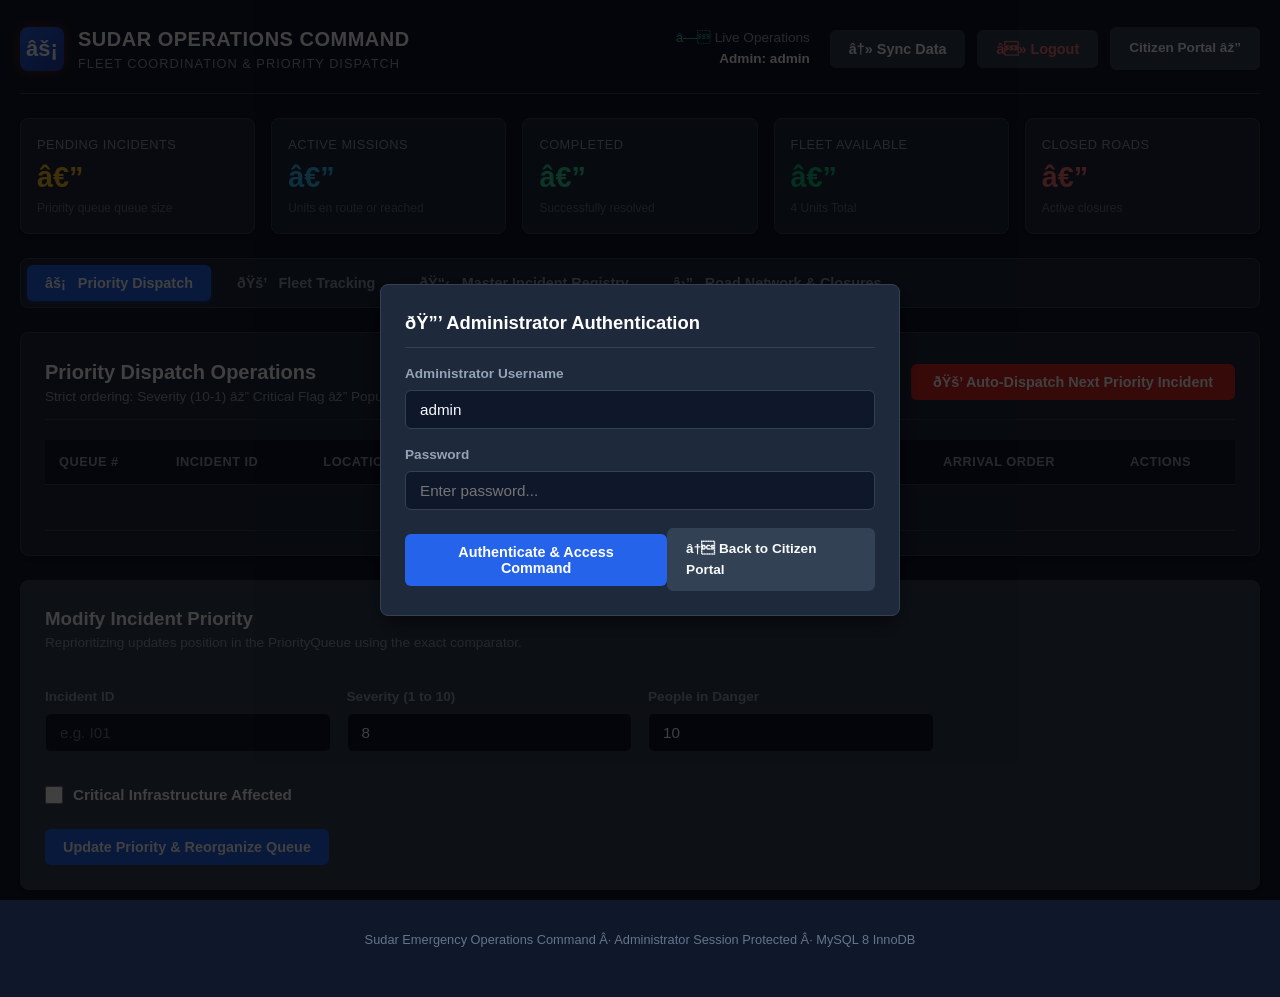
==== backend/src/main/webapp/admin.html @ 462be593 "Included user and admin pages for easy access" ====
<!doctype html>
<html lang="en">
<head>
  <meta charset="utf-8">
  <meta name="viewport" content="width=device-width, initial-scale=1">
  <title>Sudar Emergency Operations Command Â· Admin Console</title>
  <link rel="stylesheet" href="style.css">
</head>
<body>
  <!-- LOGIN OVERLAY -->
  <div id="loginModal" class="modal-overlay hidden">
    <div class="modal-content">
      <div class="modal-header">
        <h3>ðŸ”’ Administrator Authentication</h3>
      </div>
      <div id="loginAlert" class="alert alert-error hidden"></div>
      <form id="adminLoginForm">
        <div class="form-group">
          <label for="loginUser">Administrator Username</label>
          <input type="text" id="loginUser" value="admin" required autofocus>
        </div>
        <div class="form-group">
          <label for="loginPass">Password</label>
          <input type="password" id="loginPass" placeholder="Enter password..." required>
        </div>
        <div style="margin-top: 18px; display: flex; justify-content: space-between; align-items: center;">
          <button type="submit" class="btn">Authenticate & Access Command</button>
          <a href="index.html" class="btn secondary" style="font-size: 0.85rem;">â† Back to Citizen Portal</a>
        </div>
      </form>
    </div>
  </div>

  <!-- MAIN ADMIN APP -->
  <div class="app-container" id="adminApp">
    <header class="app-header">
      <div class="brand">
        <div class="brand-icon" style="background: linear-gradient(135deg, #2563eb, #1e40af);">âš¡</div>
        <div class="brand-titles">
          <h1>Sudar Operations Command</h1>
          <p>Fleet Coordination & Priority Dispatch</p>
        </div>
      </div>
      <div class="header-actions">
        <div style="font-size: 0.85rem; color: var(--text-muted); text-align: right; margin-right: 8px;">
          <div><span style="color: #34d399;">â—</span> Live Operations</div>
          <div style="color: #fff; font-weight: 600;" id="userDisplay">Admin: admin</div>
        </div>
        <button id="refreshBtn" class="btn secondary">â†» Sync Data</button>
        <button id="logoutBtn" class="btn secondary" style="color: #f87171;">â» Logout</button>
        <a href="index.html" class="btn secondary" style="font-size: 0.85rem;">Citizen Portal âž”</a>
      </div>
    </header>

    <div id="adminNotice" class="alert hidden" role="status"></div>

    <!-- KPI STATS -->
    <div class="stats-grid">
      <div class="stat-card">
        <span>Pending Incidents</span>
        <strong id="statPending" style="color: #fbbf24;">â€”</strong>
        <small>Priority queue queue size</small>
      </div>
      <div class="stat-card">
        <span>Active Missions</span>
        <strong id="statActive" style="color: #38bdf8;">â€”</strong>
        <small>Units en route or reached</small>
      </div>
      <div class="stat-card">
        <span>Completed</span>
        <strong id="statCompleted" style="color: #34d399;">â€”</strong>
        <small>Successfully resolved</small>
      </div>
      <div class="stat-card">
        <span>Fleet Available</span>
        <strong id="statAvailable" style="color: #10b981;">â€”</strong>
        <small id="statTotalUnits">4 Units Total</small>
      </div>
      <div class="stat-card">
        <span>Closed Roads</span>
        <strong id="statClosedRoads" style="color: #f87171;">â€”</strong>
        <small>Active closures</small>
      </div>
    </div>

    <!-- TABS -->
    <nav class="nav-tabs">
      <button class="nav-tab active" data-tab="tab-dispatch">âš¡ &nbsp; Priority Dispatch</button>
      <button class="nav-tab" data-tab="tab-fleet">ðŸš’ &nbsp; Fleet Tracking</button>
      <button class="nav-tab" data-tab="tab-registry">ðŸ“‹ &nbsp; Master Incident Registry</button>
      <button class="nav-tab" data-tab="tab-roads">â›” &nbsp; Road Network & Closures</button>
    </nav>

    <!-- SECTION 1: PRIORITY DISPATCH -->
    <section id="tab-dispatch" class="tab-content active">
      <div class="panel">
        <div class="panel-header">
          <div>
            <h2>Priority Dispatch Operations</h2>
            <p>Strict ordering: Severity (10-1) âž” Critical Flag âž” Population âž” Arrival Order</p>
          </div>
          <button id="autoDispatchBtn" class="btn danger" style="padding: 10px 22px;">
            ðŸš’ Auto-Dispatch Next Priority Incident
          </button>
        </div>

        <div class="table-wrap">
          <table>
            <thead>
              <tr>
                <th>Queue #</th>
                <th>Incident ID</th>
                <th>Location</th>
                <th>Type</th>
                <th>Severity</th>
                <th>Critical</th>
                <th>Population</th>
                <th>Arrival Order</th>
                <th>Actions</th>
              </tr>
            </thead>
            <tbody id="queueTableBody">
              <tr><td colspan="9" style="text-align: center; color: var(--text-muted);">Loading pending queue...</td></tr>
            </tbody>
          </table>
        </div>
      </div>

      <!-- REPRIORITIZE MODAL / FORM -->
      <div class="panel" style="background: var(--bg-surface-elevated);">
        <div class="panel-header">
          <div>
            <h3>Modify Incident Priority</h3>
            <p>Reprioritizing updates position in the PriorityQueue using the exact comparator.</p>
          </div>
        </div>
        <form id="reprioritizeForm">
          <div class="form-grid">
            <div class="form-group">
              <label for="reId">Incident ID</label>
              <input type="text" id="reId" placeholder="e.g. I01" required>
            </div>
            <div class="form-group">
              <label for="reIntensity">Severity (1 to 10)</label>
              <input type="number" id="reIntensity" min="1" max="10" value="8" required>
            </div>
            <div class="form-group">
              <label for="rePopulation">People in Danger</label>
              <input type="number" id="rePopulation" min="0" max="100000" value="10" required>
            </div>
            <div class="form-group full-width">
              <label class="checkbox-label">
                <input type="checkbox" id="reCritical">
                <span>Critical Infrastructure Affected</span>
              </label>
            </div>
          </div>
          <button type="submit" class="btn">Update Priority & Reorganize Queue</button>
        </form>
      </div>
    </section>

    <!-- SECTION 2: FLEET TRACKING & MISSIONS -->
    <section id="tab-fleet" class="tab-content">
      <div class="panel">
        <div class="panel-header">
          <div>
            <h2>Emergency Response Fleet (4 Units)</h2>
            <p>Monitor unit statuses, advance road segments, and complete missions.</p>
          </div>
        </div>
        <div id="fleetCards" class="unit-grid"></div>
      </div>
    </section>

    <!-- SECTION 3: MASTER INCIDENT REGISTRY -->
    <section id="tab-registry" class="tab-content">
      <div class="panel">
        <div class="panel-header">
          <div>
            <h2>Master Incident Registry</h2>
            <p>Complete historical database of all incidents.</p>
          </div>
          <div style="display: flex; gap: 10px; flex-wrap: wrap;">
            <input type="text" id="registrySearch" placeholder="Search ID, location, details..." style="width: 220px;">
            <select id="registryFilterStatus" style="width: 150px;">
              <option value="ALL">All Statuses</option>
              <option value="Pending">Pending</option>
              <option value="En Route">En Route</option>
              <option value="Reached">Reached</option>
              <option value="Completed">Completed</option>
            </select>
            <select id="registryFilterType" style="width: 150px;">
              <option value="ALL">All Types</option>
              <option value="Fire">Fire</option>
              <option value="Industrial Fire">Industrial Fire</option>
              <option value="Rescue">Rescue</option>
              <option value="Accident">Accident</option>
            </select>
          </div>
        </div>

        <div class="table-wrap">
          <table>
            <thead>
              <tr>
                <th>ID</th>
                <th>Location</th>
                <th>Type</th>
                <th>Severity</th>
                <th>Critical</th>
                <th>Status</th>
                <th>Assigned Unit</th>
                <th>Tracking Token</th>
                <th>Actions</th>
              </tr>
            </thead>
            <tbody id="registryTableBody"></tbody>
          </table>
        </div>
      </div>
    </section>

    <!-- SECTION 4: ROAD NETWORK & CLOSURES -->
    <section id="tab-roads" class="tab-content">
      <div class="panel">
        <div class="panel-header">
          <div>
            <h2>Road Network & Closure Management</h2>
            <p>Closing or reopening a road connection dynamically recalculates active unit routes.</p>
          </div>
        </div>

        <div id="roadAlertBox" class="alert alert-info hidden"></div>

        <div class="table-wrap">
          <table>
            <thead>
              <tr>
                <th>Road Connection</th>
                <th>Travel Time</th>
                <th>Network Status</th>
                <th>Action</th>
              </tr>
            </thead>
            <tbody id="roadsTableBody"></tbody>
          </table>
        </div>
      </div>
    </section>

    <!-- AUDIT TIMELINE MODAL -->
    <div id="timelineModal" class="modal-overlay hidden">
      <div class="modal-content" style="max-width: 680px;">
        <div class="modal-header">
          <h3 id="timelineModalTitle">Incident Audit Timeline</h3>
          <button type="button" class="close-btn" id="closeTimelineBtn">&times;</button>
        </div>
        <ul id="adminTimelineList" class="timeline"></ul>
      </div>
    </div>

    <!-- MANUAL DISPATCH MODAL -->
    <div id="manualDispatchModal" class="modal-overlay hidden">
      <div class="modal-content">
        <div class="modal-header">
          <h3 id="manualDispatchTitle">Manual Incident Dispatch</h3>
          <button type="button" class="close-btn" id="closeManualBtn">&times;</button>
        </div>
        <form id="manualDispatchForm">
          <input type="hidden" id="manualIncidentId">
          <div class="form-group">
            <label>Select Response Unit</label>
            <select id="manualUnitSelect" required></select>
          </div>
          <button type="submit" class="btn danger">Dispatch Selected Unit</button>
        </form>
      </div>
    </div>

    <footer style="text-align: center; color: var(--text-subtle); font-size: 0.8rem; margin-top: 40px;">
      Sudar Emergency Operations Command Â· Administrator Session Protected Â· MySQL 8 InnoDB
    </footer>
  </div>

  <script src="admin.js"></script>
</body>
</html>
---- backend/src/main/webapp/style.css ----
:root {
  --font: -apple-system, BlinkMacSystemFont, "Segoe UI", Roboto, Helvetica, Arial, sans-serif;
  --bg-app: #0f172a;
  --bg-surface: #1e293b;
  --bg-surface-elevated: #334155;
  --bg-input: #0f172a;
  --border: #334155;
  --border-focus: #38bdf8;
  --text-main: #f8fafc;
  --text-muted: #94a3b8;
  --text-subtle: #64748b;
  --primary: #dc2626;
  --primary-hover: #b91c1c;
  --accent: #2563eb;
  --accent-hover: #1d4ed8;
  --success: #10b981;
  --success-bg: rgba(16, 185, 129, 0.15);
  --warning: #f59e0b;
  --warning-bg: rgba(245, 158, 11, 0.15);
  --info: #0284c7;
  --info-bg: rgba(2, 132, 199, 0.15);
  --purple: #8b5cf6;
  --purple-bg: rgba(139, 92, 246, 0.15);
  --danger: #ef4444;
  --danger-bg: rgba(239, 68, 68, 0.15);
  --radius: 8px;
  --shadow: 0 4px 6px -1px rgba(0, 0, 0, 0.3), 0 2px 4px -2px rgba(0, 0, 0, 0.2);
}

* { box-sizing: border-box; margin: 0; padding: 0; }

body {
  font-family: var(--font);
  background-color: var(--bg-app);
  color: var(--text-main);
  line-height: 1.5;
  min-height: 100vh;
}

/* Common App Layout */
.app-container {
  max-width: 1380px;
  margin: 0 auto;
  padding: 24px 20px 48px;
}

/* Header */
.app-header {
  display: flex;
  justify-content: space-between;
  align-items: center;
  flex-wrap: wrap;
  gap: 16px;
  padding-bottom: 20px;
  border-bottom: 1px solid var(--border);
  margin-bottom: 24px;
}

.brand {
  display: flex;
  align-items: center;
  gap: 14px;
}

.brand-icon {
  width: 44px;
  height: 44px;
  background: linear-gradient(135deg, #ef4444, #b91c1c);
  color: #fff;
  display: flex;
  align-items: center;
  justify-content: center;
  border-radius: var(--radius);
  font-size: 22px;
  font-weight: bold;
  box-shadow: 0 0 12px rgba(239, 68, 68, 0.4);
}

.brand-titles h1 {
  font-size: 1.25rem;
  letter-spacing: 0.5px;
  font-weight: 700;
  color: #fff;
  text-transform: uppercase;
}

.brand-titles p {
  font-size: 0.8rem;
  color: var(--text-muted);
  text-transform: uppercase;
  letter-spacing: 1px;
}

.header-actions {
  display: flex;
  align-items: center;
  gap: 12px;
}

/* Navigation Tabs */
.nav-tabs {
  display: flex;
  gap: 8px;
  background: var(--bg-surface);
  padding: 6px;
  border-radius: var(--radius);
  border: 1px solid var(--border);
  margin-bottom: 24px;
  overflow-x: auto;
}

.nav-tab {
  background: transparent;
  color: var(--text-muted);
  border: none;
  padding: 10px 18px;
  border-radius: 6px;
  font-size: 0.9rem;
  font-weight: 600;
  cursor: pointer;
  display: flex;
  align-items: center;
  gap: 8px;
  transition: all 0.2s ease;
  white-space: nowrap;
}

.nav-tab:hover {
  color: var(--text-main);
  background: var(--bg-surface-elevated);
}

.nav-tab.active {
  background: var(--accent);
  color: #fff;
  box-shadow: 0 2px 4px rgba(37, 99, 235, 0.4);
}

/* KPI Stats Grid */
.stats-grid {
  display: grid;
  grid-template-columns: repeat(auto-fit, minmax(180px, 1fr));
  gap: 16px;
  margin-bottom: 24px;
}

.stat-card {
  background: var(--bg-surface);
  border: 1px solid var(--border);
  border-radius: var(--radius);
  padding: 16px;
  box-shadow: var(--shadow);
}

.stat-card span {
  display: block;
  font-size: 0.8rem;
  color: var(--text-muted);
  text-transform: uppercase;
  letter-spacing: 0.5px;
  margin-bottom: 6px;
}

.stat-card strong {
  display: block;
  font-size: 1.8rem;
  font-weight: 700;
  color: #fff;
  line-height: 1.2;
}

.stat-card small {
  display: block;
  font-size: 0.75rem;
  color: var(--text-subtle);
  margin-top: 4px;
}

/* Panels & Cards */
.tab-content {
  display: none;
}
.tab-content.active {
  display: block;
}

.panel {
  background: var(--bg-surface);
  border: 1px solid var(--border);
  border-radius: var(--radius);
  padding: 24px;
  box-shadow: var(--shadow);
  margin-bottom: 24px;
}

.panel-header {
  display: flex;
  justify-content: space-between;
  align-items: center;
  flex-wrap: wrap;
  gap: 12px;
  margin-bottom: 20px;
  padding-bottom: 12px;
  border-bottom: 1px solid var(--border);
}

.panel-header h2 {
  font-size: 1.25rem;
  font-weight: 600;
  color: #fff;
}

.panel-header p {
  font-size: 0.85rem;
  color: var(--text-muted);
}

/* Forms & Inputs */
.form-grid {
  display: grid;
  grid-template-columns: repeat(auto-fit, minmax(280px, 1fr));
  gap: 16px;
}

.form-group {
  margin-bottom: 16px;
}

.form-group.full-width {
  grid-column: 1 / -1;
}

label {
  display: block;
  font-size: 0.85rem;
  font-weight: 600;
  color: var(--text-muted);
  margin-bottom: 6px;
}

input, select, textarea {
  width: 100%;
  background: var(--bg-input);
  border: 1px solid var(--border);
  color: var(--text-main);
  padding: 10px 14px;
  border-radius: 6px;
  font-size: 0.95rem;
  font-family: inherit;
  transition: border-color 0.2s;
}

input:focus, select:focus, textarea:focus {
  outline: none;
  border-color: var(--border-focus);
  box-shadow: 0 0 0 3px rgba(56, 189, 248, 0.2);
}

.checkbox-label {
  display: flex;
  align-items: center;
  gap: 10px;
  cursor: pointer;
  color: var(--text-main);
  font-size: 0.95rem;
}

.checkbox-label input[type="checkbox"] {
  width: 18px;
  height: 18px;
  accent-color: var(--primary);
  cursor: pointer;
}

/* Buttons */
button, .btn {
  display: inline-flex;
  align-items: center;
  justify-content: center;
  gap: 8px;
  padding: 10px 18px;
  border-radius: 6px;
  font-size: 0.9rem;
  font-weight: 600;
  cursor: pointer;
  border: none;
  background: var(--accent);
  color: #fff;
  transition: all 0.2s ease;
  text-decoration: none;
}

button:hover, .btn:hover {
  background: var(--accent-hover);
}

button.danger, .btn.danger {
  background: var(--primary);
}
button.danger:hover, .btn.danger:hover {
  background: var(--primary-hover);
}

button.secondary, .btn.secondary {
  background: var(--bg-surface-elevated);
  color: var(--text-main);
  border: 1px solid var(--border);
}
button.secondary:hover, .btn.secondary:hover {
  background: #475569;
}

button.success, .btn.success {
  background: var(--success);
}
button.success:hover, .btn.success:hover {
  background: #059669;
}

button:disabled, .btn:disabled {
  opacity: 0.5;
  cursor: not-allowed;
}

/* Tables */
.table-wrap {
  overflow-x: auto;
}

table {
  width: 100%;
  border-collapse: collapse;
  font-size: 0.9rem;
  text-align: left;
}

th {
  background: var(--bg-app);
  color: var(--text-muted);
  font-size: 0.8rem;
  text-transform: uppercase;
  letter-spacing: 0.5px;
  padding: 12px 14px;
  border-bottom: 1px solid var(--border);
}

td {
  padding: 12px 14px;
  border-bottom: 1px solid var(--border);
  color: var(--text-main);
  vertical-align: middle;
}

tr:hover td {
  background: rgba(255, 255, 255, 0.02);
}

/* Badges & Status */
.badge {
  display: inline-flex;
  align-items: center;
  gap: 6px;
  padding: 4px 10px;
  border-radius: 20px;
  font-size: 0.75rem;
  font-weight: 700;
  text-transform: uppercase;
  letter-spacing: 0.5px;
}

.badge-pending {
  background: var(--warning-bg);
  color: #fbbf24;
  border: 1px solid rgba(245, 158, 11, 0.3);
}

.badge-en-route {
  background: var(--info-bg);
  color: #38bdf8;
  border: 1px solid rgba(2, 132, 199, 0.3);
}

.badge-reached {
  background: var(--purple-bg);
  color: #c084fc;
  border: 1px solid rgba(139, 92, 246, 0.3);
}

.badge-completed {
  background: var(--success-bg);
  color: #34d399;
  border: 1px solid rgba(16, 185, 129, 0.3);
}

.badge-available {
  background: var(--success-bg);
  color: #34d399;
}

.badge-busy {
  background: var(--danger-bg);
  color: #f87171;
}

.tag {
  display: inline-block;
  background: var(--bg-surface-elevated);
  color: var(--text-muted);
  font-size: 0.75rem;
  padding: 2px 8px;
  border-radius: 4px;
  margin: 2px;
}

/* Units Fleet Grid */
.unit-grid {
  display: grid;
  grid-template-columns: repeat(auto-fit, minmax(280px, 1fr));
  gap: 16px;
}

.unit-card {
  background: var(--bg-surface);
  border: 1px solid var(--border);
  border-radius: var(--radius);
  padding: 18px;
  position: relative;
  display: flex;
  flex-direction: column;
  justify-content: space-between;
}

.unit-card-header {
  display: flex;
  justify-content: space-between;
  align-items: flex-start;
  margin-bottom: 12px;
}

.unit-card h3 {
  font-size: 1.15rem;
  color: #fff;
}

.unit-card .unit-type {
  font-size: 0.85rem;
  color: var(--text-muted);
}

.unit-meta {
  font-size: 0.88rem;
  margin-bottom: 14px;
  line-height: 1.6;
}

.unit-meta span {
  color: var(--text-muted);
}

.unit-actions {
  display: flex;
  gap: 8px;
  margin-top: 14px;
  padding-top: 12px;
  border-top: 1px solid var(--border);
}

/* Alerts & Notices */
.alert {
  padding: 14px 18px;
  border-radius: var(--radius);
  font-size: 0.9rem;
  margin-bottom: 20px;
  display: flex;
  align-items: flex-start;
  gap: 12px;
}

.alert-success {
  background: var(--success-bg);
  color: #34d399;
  border: 1px solid rgba(16, 185, 129, 0.3);
}

.alert-error {
  background: var(--danger-bg);
  color: #f87171;
  border: 1px solid rgba(239, 68, 68, 0.3);
}

.alert-info {
  background: var(--info-bg);
  color: #38bdf8;
  border: 1px solid rgba(2, 132, 199, 0.3);
}

/* Modal Dialog */
.modal-overlay {
  position: fixed;
  top: 0; left: 0; right: 0; bottom: 0;
  background: rgba(0, 0, 0, 0.75);
  display: flex;
  align-items: center;
  justify-content: center;
  z-index: 1000;
  padding: 16px;
}

.modal-content {
  background: var(--bg-surface);
  border: 1px solid var(--border);
  border-radius: var(--radius);
  max-width: 520px;
  width: 100%;
  padding: 24px;
  box-shadow: 0 10px 25px rgba(0, 0, 0, 0.5);
}

.modal-header {
  display: flex;
  justify-content: space-between;
  align-items: center;
  margin-bottom: 16px;
  padding-bottom: 10px;
  border-bottom: 1px solid var(--border);
}

.modal-header h3 {
  font-size: 1.15rem;
  color: #fff;
}

.close-btn {
  background: transparent;
  color: var(--text-muted);
  border: none;
  font-size: 1.4rem;
  cursor: pointer;
  padding: 4px;
  line-height: 1;
}

/* Timeline & Tracking */
.timeline {
  list-style: none;
  position: relative;
  padding-left: 24px;
  margin: 16px 0;
}

.timeline::before {
  content: "";
  position: absolute;
  left: 7px;
  top: 8px;
  bottom: 8px;
  width: 2px;
  background: var(--border);
}

.timeline-item {
  position: relative;
  margin-bottom: 16px;
}

.timeline-item::before {
  content: "";
  position: absolute;
  left: -21px;
  top: 6px;
  width: 10px;
  height: 10px;
  border-radius: 50%;
  background: var(--border-focus);
}

.timeline-time {
  font-size: 0.75rem;
  color: var(--text-muted);
  margin-bottom: 2px;
}

.timeline-content {
  font-size: 0.88rem;
  color: var(--text-main);
}

/* Route Breadcrumbs */
.route-path {
  display: flex;
  align-items: center;
  flex-wrap: wrap;
  gap: 8px;
  margin: 10px 0;
}

.route-node {
  background: var(--bg-surface-elevated);
  padding: 4px 10px;
  border-radius: 4px;
  font-size: 0.85rem;
  font-weight: 600;
  color: #fff;
}

.route-node.active-node {
  background: var(--accent);
  box-shadow: 0 0 8px rgba(37, 99, 235, 0.6);
}

.route-arrow {
  color: var(--text-subtle);
  font-size: 0.85rem;
}

.hidden { display: none !important; }
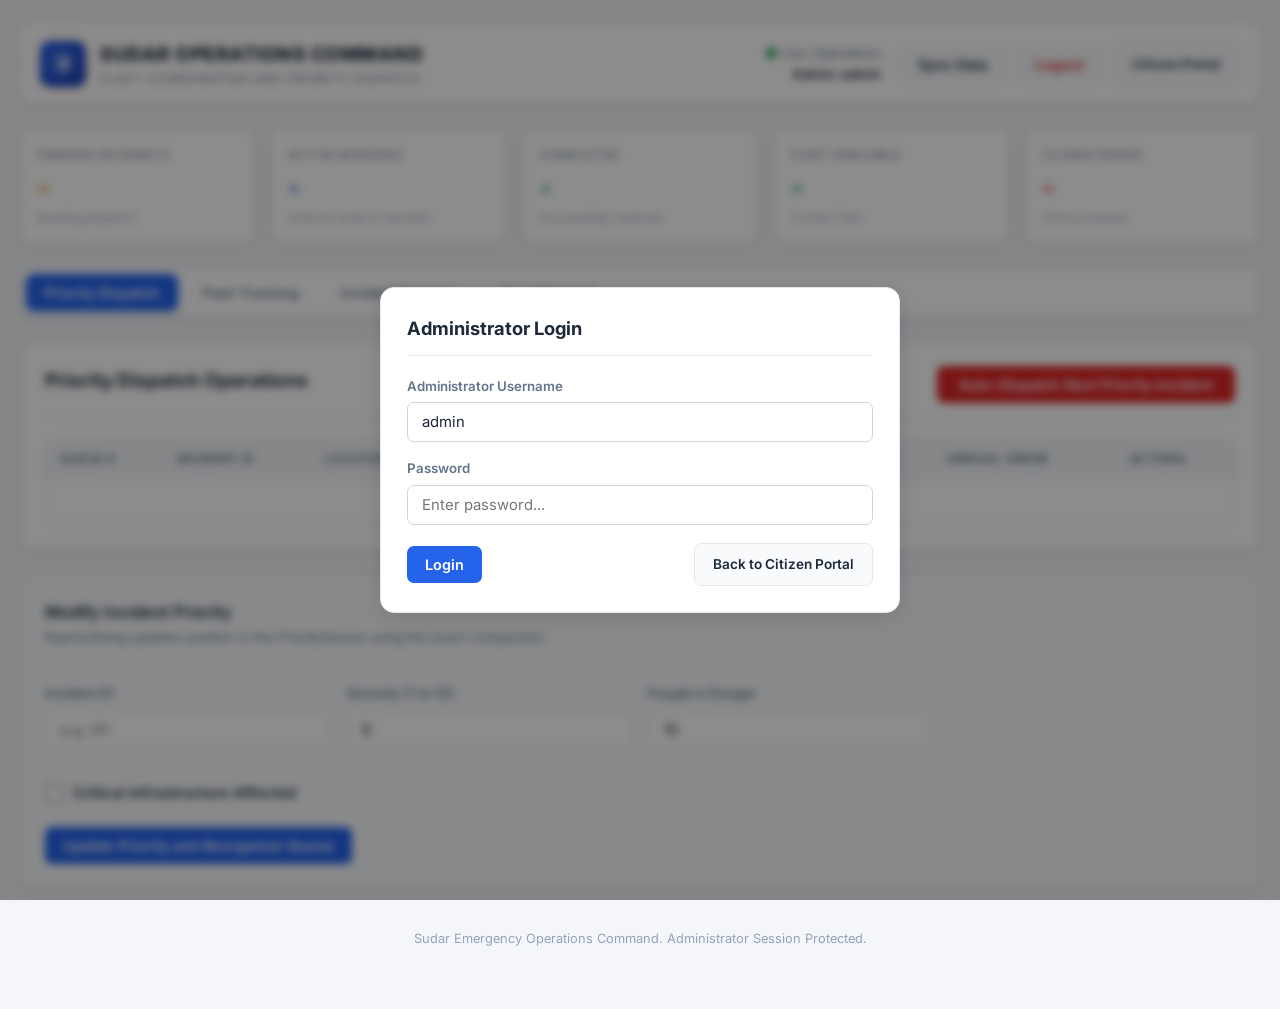
==== commit 7f12b799: "UI UX changes done" ====
--- a/backend/src/main/webapp/admin.html
+++ b/backend/src/main/webapp/admin.html
@@ -3,7 +3,7 @@
 <head>
   <meta charset="utf-8">
   <meta name="viewport" content="width=device-width, initial-scale=1">
-  <title>Sudar Emergency Operations Command Â· Admin Console</title>
+  <title>Sudar Emergency Operations Command - Admin Console</title>
   <link rel="stylesheet" href="style.css">
 </head>
 <body>
@@ -11,7 +11,7 @@
   <div id="loginModal" class="modal-overlay hidden">
     <div class="modal-content">
       <div class="modal-header">
-        <h3>ðŸ”’ Administrator Authentication</h3>
+        <h3>Administrator Login</h3>
       </div>
       <div id="loginAlert" class="alert alert-error hidden"></div>
       <form id="adminLoginForm">
@@ -24,8 +24,8 @@
           <input type="password" id="loginPass" placeholder="Enter password..." required>
         </div>
         <div style="margin-top: 18px; display: flex; justify-content: space-between; align-items: center;">
-          <button type="submit" class="btn">Authenticate & Access Command</button>
-          <a href="index.html" class="btn secondary" style="font-size: 0.85rem;">â† Back to Citizen Portal</a>
+          <button type="submit" class="btn">Login</button>
+          <a href="index.html" class="btn secondary" style="font-size: 0.85rem;">Back to Citizen Portal</a>
         </div>
       </form>
     </div>
@@ -35,20 +35,25 @@
   <div class="app-container" id="adminApp">
     <header class="app-header">
       <div class="brand">
-        <div class="brand-icon" style="background: linear-gradient(135deg, #2563eb, #1e40af);">âš¡</div>
+        <div class="brand-icon" style="background: linear-gradient(135deg, #2563eb, #1e40af);">
+          <svg width="32" height="32" viewBox="0 0 32 32" fill="none" xmlns="http://www.w3.org/2000/svg">
+            <path d="M16 2L4 7V16C4 22.627 9.373 28 16 28C22.627 28 28 22.627 28 16V7L16 2Z" fill="white" fill-opacity="0.2"/>
+            <path d="M18 6L12 17H16L14 26L22 13H17L18 6Z" fill="white"/>
+          </svg>
+        </div>
         <div class="brand-titles">
           <h1>Sudar Operations Command</h1>
-          <p>Fleet Coordination & Priority Dispatch</p>
+          <p>Fleet Coordination and Priority Dispatch</p>
         </div>
       </div>
       <div class="header-actions">
         <div style="font-size: 0.85rem; color: var(--text-muted); text-align: right; margin-right: 8px;">
-          <div><span style="color: #34d399;">â—</span> Live Operations</div>
-          <div style="color: #fff; font-weight: 600;" id="userDisplay">Admin: admin</div>
-        </div>
-        <button id="refreshBtn" class="btn secondary">â†» Sync Data</button>
-        <button id="logoutBtn" class="btn secondary" style="color: #f87171;">â» Logout</button>
-        <a href="index.html" class="btn secondary" style="font-size: 0.85rem;">Citizen Portal âž”</a>
+          <div><span style="color: #16a34a;">&#9679;</span> Live Operations</div>
+          <div style="color: var(--text-main); font-weight: 600;" id="userDisplay">Admin: admin</div>
+        </div>
+        <button id="refreshBtn" class="btn secondary">Sync Data</button>
+        <button id="logoutBtn" class="btn secondary" style="color: #dc2626;">Logout</button>
+        <a href="index.html" class="btn secondary" style="font-size: 0.85rem;">Citizen Portal</a>
       </div>
     </header>
 
@@ -58,37 +63,37 @@
     <div class="stats-grid">
       <div class="stat-card">
         <span>Pending Incidents</span>
-        <strong id="statPending" style="color: #fbbf24;">â€”</strong>
-        <small>Priority queue queue size</small>
+        <strong id="statPending" style="color: #d97706;">-</strong>
+        <small>Awaiting dispatch</small>
       </div>
       <div class="stat-card">
         <span>Active Missions</span>
-        <strong id="statActive" style="color: #38bdf8;">â€”</strong>
+        <strong id="statActive" style="color: #2563eb;">-</strong>
         <small>Units en route or reached</small>
       </div>
       <div class="stat-card">
         <span>Completed</span>
-        <strong id="statCompleted" style="color: #34d399;">â€”</strong>
+        <strong id="statCompleted" style="color: #16a34a;">-</strong>
         <small>Successfully resolved</small>
       </div>
       <div class="stat-card">
         <span>Fleet Available</span>
-        <strong id="statAvailable" style="color: #10b981;">â€”</strong>
+        <strong id="statAvailable" style="color: #16a34a;">-</strong>
         <small id="statTotalUnits">4 Units Total</small>
       </div>
       <div class="stat-card">
         <span>Closed Roads</span>
-        <strong id="statClosedRoads" style="color: #f87171;">â€”</strong>
+        <strong id="statClosedRoads" style="color: #dc2626;">-</strong>
         <small>Active closures</small>
       </div>
     </div>
 
     <!-- TABS -->
     <nav class="nav-tabs">
-      <button class="nav-tab active" data-tab="tab-dispatch">âš¡ &nbsp; Priority Dispatch</button>
-      <button class="nav-tab" data-tab="tab-fleet">ðŸš’ &nbsp; Fleet Tracking</button>
-      <button class="nav-tab" data-tab="tab-registry">ðŸ“‹ &nbsp; Master Incident Registry</button>
-      <button class="nav-tab" data-tab="tab-roads">â›” &nbsp; Road Network & Closures</button>
+      <button class="nav-tab active" data-tab="tab-dispatch">Priority Dispatch</button>
+      <button class="nav-tab" data-tab="tab-fleet">Fleet Tracking</button>
+      <button class="nav-tab" data-tab="tab-registry">Incident Registry</button>
+      <button class="nav-tab" data-tab="tab-roads">Road Network</button>
     </nav>
 
     <!-- SECTION 1: PRIORITY DISPATCH -->
@@ -97,10 +102,9 @@
         <div class="panel-header">
           <div>
             <h2>Priority Dispatch Operations</h2>
-            <p>Strict ordering: Severity (10-1) âž” Critical Flag âž” Population âž” Arrival Order</p>
           </div>
           <button id="autoDispatchBtn" class="btn danger" style="padding: 10px 22px;">
-            ðŸš’ Auto-Dispatch Next Priority Incident
+            Auto-Dispatch Next Priority Incident
           </button>
         </div>
 
@@ -155,18 +159,17 @@
               </label>
             </div>
           </div>
-          <button type="submit" class="btn">Update Priority & Reorganize Queue</button>
+          <button type="submit" class="btn">Update Priority and Reorganize Queue</button>
         </form>
       </div>
     </section>
 
-    <!-- SECTION 2: FLEET TRACKING & MISSIONS -->
+    <!-- SECTION 2: FLEET TRACKING -->
     <section id="tab-fleet" class="tab-content">
       <div class="panel">
         <div class="panel-header">
           <div>
             <h2>Emergency Response Fleet (4 Units)</h2>
-            <p>Monitor unit statuses, advance road segments, and complete missions.</p>
           </div>
         </div>
         <div id="fleetCards" class="unit-grid"></div>
@@ -221,12 +224,12 @@
       </div>
     </section>
 
-    <!-- SECTION 4: ROAD NETWORK & CLOSURES -->
+    <!-- SECTION 4: ROAD NETWORK -->
     <section id="tab-roads" class="tab-content">
       <div class="panel">
         <div class="panel-header">
           <div>
-            <h2>Road Network & Closure Management</h2>
+            <h2>Road Network and Closure Management</h2>
             <p>Closing or reopening a road connection dynamically recalculates active unit routes.</p>
           </div>
         </div>
@@ -279,10 +282,10 @@
     </div>
 
     <footer style="text-align: center; color: var(--text-subtle); font-size: 0.8rem; margin-top: 40px;">
-      Sudar Emergency Operations Command Â· Administrator Session Protected Â· MySQL 8 InnoDB
+      Sudar Emergency Operations Command. Administrator Session Protected.
     </footer>
   </div>
 
   <script src="admin.js"></script>
 </body>
-</html>+</html>
--- a/backend/src/main/webapp/style.css
+++ b/backend/src/main/webapp/style.css
@@ -1,142 +1,194 @@
+/* ============================================================
+   Sudar Fire & Rescue — Public Portal Stylesheet
+   Light theme · Inter font · Professional Emergency Branding
+   ============================================================ */
+
+@import url('https://fonts.googleapis.com/css2?family=Inter:wght@400;500;600;700;800&display=swap');
+
 :root {
-  --font: -apple-system, BlinkMacSystemFont, "Segoe UI", Roboto, Helvetica, Arial, sans-serif;
-  --bg-app: #0f172a;
-  --bg-surface: #1e293b;
-  --bg-surface-elevated: #334155;
-  --bg-input: #0f172a;
-  --border: #334155;
-  --border-focus: #38bdf8;
-  --text-main: #f8fafc;
-  --text-muted: #94a3b8;
-  --text-subtle: #64748b;
-  --primary: #dc2626;
-  --primary-hover: #b91c1c;
-  --accent: #2563eb;
-  --accent-hover: #1d4ed8;
-  --success: #10b981;
-  --success-bg: rgba(16, 185, 129, 0.15);
-  --warning: #f59e0b;
-  --warning-bg: rgba(245, 158, 11, 0.15);
-  --info: #0284c7;
-  --info-bg: rgba(2, 132, 199, 0.15);
-  --purple: #8b5cf6;
-  --purple-bg: rgba(139, 92, 246, 0.15);
-  --danger: #ef4444;
-  --danger-bg: rgba(239, 68, 68, 0.15);
-  --radius: 8px;
-  --shadow: 0 4px 6px -1px rgba(0, 0, 0, 0.3), 0 2px 4px -2px rgba(0, 0, 0, 0.2);
-}
-
-* { box-sizing: border-box; margin: 0; padding: 0; }
+  --font: 'Inter', -apple-system, BlinkMacSystemFont, 'Segoe UI', sans-serif;
+  --bg-app:              #f4f6f9;
+  --bg-surface:          #ffffff;
+  --bg-surface-elevated: #f8fafc;
+  --bg-input:            #ffffff;
+  --border:              #e2e8f0;
+  --border-input:        #cbd5e1;
+  --border-focus:        #2563eb;
+  --text-main:           #1e293b;
+  --text-muted:          #64748b;
+  --text-subtle:         #94a3b8;
+  --primary:             #dc2626;
+  --primary-hover:       #b91c1c;
+  --accent:              #2563eb;
+  --accent-hover:        #1d4ed8;
+  --success:             #16a34a;
+  --success-bg:          #f0fdf4;
+  --warning:             #d97706;
+  --warning-bg:          #fffbeb;
+  --info:                #0284c7;
+  --info-bg:             #eff6ff;
+  --purple:              #7c3aed;
+  --purple-bg:           #f5f3ff;
+  --danger:              #dc2626;
+  --danger-bg:           #fef2f2;
+  --radius:              10px;
+  --radius-lg:           14px;
+  --shadow:              0 1px 4px rgba(0,0,0,0.08), 0 2px 12px rgba(0,0,0,0.06);
+  --shadow-lg:           0 4px 24px rgba(0,0,0,0.12);
+  --glow-red:            0 0 16px rgba(220,38,38,0.18);
+  --glow-blue:           0 0 12px rgba(37,99,235,0.18);
+}
+
+*  { box-sizing: border-box; margin: 0; padding: 0; }
+html { scroll-behavior: smooth; }
 
 body {
   font-family: var(--font);
-  background-color: var(--bg-app);
+  background: var(--bg-app);
   color: var(--text-main);
-  line-height: 1.5;
+  line-height: 1.55;
   min-height: 100vh;
 }
 
-/* Common App Layout */
+/* ============================================================ LAYOUT */
 .app-container {
   max-width: 1380px;
   margin: 0 auto;
-  padding: 24px 20px 48px;
-}
-
-/* Header */
+  padding: 24px 20px 60px;
+}
+
+/* ============================================================ HEADER */
 .app-header {
   display: flex;
   justify-content: space-between;
   align-items: center;
   flex-wrap: wrap;
-  gap: 16px;
-  padding-bottom: 20px;
+  gap: 14px;
+  padding: 16px 20px;
+  background: var(--bg-surface);
   border-bottom: 1px solid var(--border);
+  border-radius: var(--radius-lg);
   margin-bottom: 24px;
-}
-
-.brand {
-  display: flex;
-  align-items: center;
-  gap: 14px;
-}
+  box-shadow: var(--shadow);
+}
+
+.brand { display: flex; align-items: center; gap: 14px; }
 
 .brand-icon {
-  width: 44px;
-  height: 44px;
-  background: linear-gradient(135deg, #ef4444, #b91c1c);
+  width: 46px; height: 46px;
+  background: linear-gradient(135deg, #ef4444, #991b1b);
   color: #fff;
-  display: flex;
-  align-items: center;
-  justify-content: center;
+  display: flex; align-items: center; justify-content: center;
   border-radius: var(--radius);
-  font-size: 22px;
-  font-weight: bold;
-  box-shadow: 0 0 12px rgba(239, 68, 68, 0.4);
+  font-size: 24px;
+  box-shadow: var(--glow-red);
 }
 
 .brand-titles h1 {
-  font-size: 1.25rem;
-  letter-spacing: 0.5px;
-  font-weight: 700;
-  color: #fff;
-  text-transform: uppercase;
-}
-
+  font-size: 1.2rem; font-weight: 800; letter-spacing: 0.5px;
+  color: var(--text-main); text-transform: uppercase;
+}
 .brand-titles p {
-  font-size: 0.8rem;
-  color: var(--text-muted);
-  text-transform: uppercase;
-  letter-spacing: 1px;
-}
-
-.header-actions {
-  display: flex;
-  align-items: center;
-  gap: 12px;
-}
-
-/* Navigation Tabs */
+  font-size: 0.75rem; color: var(--text-muted);
+  text-transform: uppercase; letter-spacing: 1px;
+}
+
+.header-actions { display: flex; align-items: center; gap: 10px; flex-wrap: wrap; }
+
+.emergency-info {
+  font-size: 0.78rem; color: var(--text-muted);
+  text-align: right; margin-right: 4px;
+}
+.emergency-number {
+  color: var(--danger); font-weight: 700; font-size: 1rem;
+}
+
+/* Header auth buttons */
+.header-auth-btns { display: flex; gap: 8px; }
+
+/* User chip (logged-in indicator) */
+.user-chip {
+  display: flex; align-items: center; gap: 10px;
+  background: var(--bg-surface-elevated);
+  border: 1px solid var(--border);
+  border-radius: 24px;
+  padding: 6px 12px 6px 6px;
+  cursor: pointer;
+  transition: border-color 0.2s, box-shadow 0.2s;
+}
+.user-chip:hover { border-color: var(--border-focus); box-shadow: var(--glow-blue); }
+
+.user-avatar {
+  width: 30px; height: 30px;
+  background: linear-gradient(135deg, #2563eb, #7c3aed);
+  border-radius: 50%;
+  display: flex; align-items: center; justify-content: center;
+  font-weight: 700; font-size: 0.85rem; color: #fff; flex-shrink: 0;
+}
+.user-chip-name { font-weight: 600; font-size: 0.9rem; line-height: 1.2; color: var(--text-main); }
+.user-chip-sub  { font-size: 0.72rem; color: var(--text-muted); }
+
+.btn-logout {
+  background: transparent; border: none; color: var(--text-muted);
+  font-size: 0.85rem; cursor: pointer; padding: 2px 4px; border-radius: 4px;
+  line-height: 1; transition: color 0.15s;
+}
+.btn-logout:hover { color: var(--danger); }
+
+/* ============================================================ NAVIGATION */
 .nav-tabs {
-  display: flex;
-  gap: 8px;
+  display: flex; gap: 6px;
   background: var(--bg-surface);
-  padding: 6px;
+  padding: 5px;
   border-radius: var(--radius);
   border: 1px solid var(--border);
+  margin-bottom: 24px; overflow-x: auto;
+  box-shadow: var(--shadow);
+}
+
+.nav-tab {
+  background: transparent; color: var(--text-muted);
+  border: none; padding: 10px 18px;
+  border-radius: 8px; font-size: 0.88rem; font-weight: 600;
+  cursor: pointer; display: flex; align-items: center; gap: 6px;
+  transition: all 0.2s ease; white-space: nowrap; font-family: var(--font);
+}
+.nav-tab:hover { color: var(--text-main); background: var(--bg-app); }
+.nav-tab.active {
+  background: var(--accent); color: #fff;
+  box-shadow: 0 2px 10px rgba(37,99,235,0.25);
+}
+.nav-tab-profile.active {
+  background: linear-gradient(135deg, #7c3aed, #2563eb);
+}
+
+/* ============================================================ TAB CONTENT */
+.tab-content { display: none; }
+.tab-content.active { display: block; animation: fadeIn 0.2s ease; }
+
+@keyframes fadeIn { from { opacity: 0; transform: translateY(6px); } to { opacity: 1; transform: none; } }
+
+/* ============================================================ PANELS */
+.panel {
+  background: var(--bg-surface);
+  border: 1px solid var(--border);
+  border-radius: var(--radius-lg);
+  padding: 24px;
+  box-shadow: var(--shadow);
   margin-bottom: 24px;
-  overflow-x: auto;
-}
-
-.nav-tab {
-  background: transparent;
-  color: var(--text-muted);
-  border: none;
-  padding: 10px 18px;
-  border-radius: 6px;
-  font-size: 0.9rem;
-  font-weight: 600;
-  cursor: pointer;
-  display: flex;
-  align-items: center;
-  gap: 8px;
-  transition: all 0.2s ease;
-  white-space: nowrap;
-}
-
-.nav-tab:hover {
-  color: var(--text-main);
-  background: var(--bg-surface-elevated);
-}
-
-.nav-tab.active {
-  background: var(--accent);
-  color: #fff;
-  box-shadow: 0 2px 4px rgba(37, 99, 235, 0.4);
-}
-
-/* KPI Stats Grid */
+}
+
+.panel-header {
+  display: flex; justify-content: space-between; align-items: flex-start;
+  flex-wrap: wrap; gap: 12px;
+  margin-bottom: 20px; padding-bottom: 14px;
+  border-bottom: 1px solid var(--border);
+}
+.panel-header h2 { font-size: 1.2rem; font-weight: 700; color: var(--text-main); }
+.panel-header h3 { font-size: 1.05rem; font-weight: 600; color: var(--text-main); }
+.panel-header p  { font-size: 0.84rem; color: var(--text-muted); margin-top: 2px; }
+
+/* ============================================================ STATS GRID */
 .stats-grid {
   display: grid;
   grid-template-columns: repeat(auto-fit, minmax(180px, 1fr));
@@ -144,473 +196,377 @@
   margin-bottom: 24px;
 }
 
+/* ============================================================ STATS / CARDS */
 .stat-card {
   background: var(--bg-surface);
   border: 1px solid var(--border);
   border-radius: var(--radius);
-  padding: 16px;
-  box-shadow: var(--shadow);
-}
-
+  padding: 16px; box-shadow: var(--shadow);
+}
 .stat-card span {
-  display: block;
-  font-size: 0.8rem;
-  color: var(--text-muted);
-  text-transform: uppercase;
-  letter-spacing: 0.5px;
-  margin-bottom: 6px;
-}
-
+  display: block; font-size: 0.75rem; color: var(--text-muted);
+  text-transform: uppercase; letter-spacing: 0.6px; margin-bottom: 6px;
+}
 .stat-card strong {
-  display: block;
-  font-size: 1.8rem;
-  font-weight: 700;
-  color: #fff;
-  line-height: 1.2;
-}
-
-.stat-card small {
-  display: block;
-  font-size: 0.75rem;
-  color: var(--text-subtle);
-  margin-top: 4px;
-}
-
-/* Panels & Cards */
-.tab-content {
-  display: none;
-}
-.tab-content.active {
-  display: block;
-}
-
-.panel {
-  background: var(--bg-surface);
-  border: 1px solid var(--border);
-  border-radius: var(--radius);
-  padding: 24px;
-  box-shadow: var(--shadow);
-  margin-bottom: 24px;
-}
-
-.panel-header {
-  display: flex;
-  justify-content: space-between;
-  align-items: center;
-  flex-wrap: wrap;
-  gap: 12px;
-  margin-bottom: 20px;
-  padding-bottom: 12px;
-  border-bottom: 1px solid var(--border);
-}
-
-.panel-header h2 {
-  font-size: 1.25rem;
-  font-weight: 600;
-  color: #fff;
-}
-
-.panel-header p {
-  font-size: 0.85rem;
-  color: var(--text-muted);
-}
-
-/* Forms & Inputs */
+  display: block; font-size: 1.75rem; font-weight: 700; color: var(--text-main); line-height: 1.2;
+}
+.stat-card small { display: block; font-size: 0.74rem; color: var(--text-subtle); margin-top: 4px; }
+
+.highlight-blue { border-color: rgba(37,99,235,0.3); }
+.highlight-blue strong { color: #2563eb; }
+.highlight-yellow { border-color: rgba(217,119,6,0.3); }
+.highlight-yellow strong { font-size: 1rem; font-family: monospace; color: #d97706; word-break: break-all; }
+
+/* ============================================================ FORMS */
 .form-grid {
   display: grid;
   grid-template-columns: repeat(auto-fit, minmax(280px, 1fr));
   gap: 16px;
 }
-
-.form-group {
-  margin-bottom: 16px;
-}
-
-.form-group.full-width {
-  grid-column: 1 / -1;
-}
+.form-group { margin-bottom: 16px; }
+.form-group.full-width { grid-column: 1 / -1; }
 
 label {
-  display: block;
-  font-size: 0.85rem;
-  font-weight: 600;
+  display: block; font-size: 0.83rem; font-weight: 600;
+  color: var(--text-muted); margin-bottom: 6px;
+}
+input, select, textarea {
+  width: 100%; background: var(--bg-input);
+  border: 1px solid var(--border-input); color: var(--text-main);
+  padding: 10px 14px; border-radius: 7px;
+  font-size: 0.93rem; font-family: var(--font);
+  transition: border-color 0.2s, box-shadow 0.2s;
+}
+input:focus, select:focus, textarea:focus {
+  outline: none; border-color: var(--border-focus);
+  box-shadow: 0 0 0 3px rgba(37,99,235,0.12);
+}
+.form-hint {
+  display: block; color: var(--text-muted);
+  font-size: 0.78rem; margin-top: 4px;
+}
+
+.checkbox-label {
+  display: flex; align-items: center; gap: 10px;
+  cursor: pointer; color: var(--text-main); font-size: 0.93rem;
+}
+.checkbox-label input[type="checkbox"] {
+  width: 18px; height: 18px; accent-color: var(--primary); cursor: pointer;
+}
+
+.form-actions { margin-top: 20px; }
+
+/* ============================================================ BUTTONS */
+button, .btn {
+  display: inline-flex; align-items: center; justify-content: center; gap: 8px;
+  padding: 10px 18px; border-radius: 7px;
+  font-size: 0.9rem; font-weight: 600; cursor: pointer;
+  border: none; background: var(--accent); color: #fff;
+  transition: all 0.2s ease; text-decoration: none; font-family: var(--font);
+}
+button:hover, .btn:hover { background: var(--accent-hover); transform: translateY(-1px); }
+button:active, .btn:active { transform: translateY(0); }
+
+.btn-lg { padding: 13px 28px; font-size: 1rem; }
+.btn-sm { padding: 7px 14px; font-size: 0.83rem; }
+.btn-full { width: 100%; }
+
+.btn.danger, button.danger { background: var(--primary); }
+.btn.danger:hover, button.danger:hover { background: var(--primary-hover); box-shadow: var(--glow-red); }
+
+.btn.secondary, button.secondary {
+  background: var(--bg-surface-elevated); color: var(--text-main);
+  border: 1px solid var(--border);
+}
+.btn.secondary:hover, button.secondary:hover { background: #e2e8f0; }
+
+.btn.success, button.success { background: var(--success); color: #fff; }
+.btn.success:hover, button.success:hover { background: #15803d; }
+
+button:disabled, .btn:disabled { opacity: 0.5; cursor: not-allowed; transform: none !important; }
+
+/* ============================================================ SUCCESS CARD */
+.success-card {
+  background: var(--bg-surface-elevated);
+  border: 1px solid rgba(22,163,74,0.3);
+  border-radius: var(--radius-lg);
+  padding: 22px; margin-top: 24px;
+  animation: fadeIn 0.3s ease;
+}
+.success-card-header {
+  display: flex; align-items: flex-start; gap: 14px; margin-bottom: 18px;
+}
+.success-icon {
+  width: 38px; height: 38px; border-radius: 50%;
+  background: var(--success-bg); border: 2px solid var(--success);
+  color: var(--success); display: flex; align-items: center; justify-content: center;
+  font-size: 0.75rem; font-weight: 700; flex-shrink: 0;
+}
+.success-card-header h3 { font-size: 1.05rem; color: var(--success); font-weight: 700; }
+.success-card-header p  { font-size: 0.83rem; color: var(--text-muted); margin-top: 2px; }
+.success-details { display: grid; grid-template-columns: repeat(auto-fit, minmax(220px,1fr)); gap: 14px; margin-bottom: 16px; }
+.success-actions { display: flex; gap: 10px; flex-wrap: wrap; }
+
+/* Post-report link-to-profile section */
+.post-report-section { margin-top: 16px; }
+
+.post-report-prompt {
+  display: flex; flex-wrap: wrap; align-items: center; gap: 14px;
+  background: rgba(37,99,235,0.06);
+  border: 1px solid rgba(37,99,235,0.2);
+  border-radius: var(--radius); padding: 14px 18px;
+}
+.post-report-icon { font-size: 1.5rem; }
+.post-report-text { flex: 1; font-size: 0.9rem; min-width: 200px; }
+.post-report-btns { display: flex; gap: 8px; flex-wrap: wrap; }
+
+.post-report-linked {
+  background: var(--success-bg);
+  border: 1px solid rgba(22,163,74,0.3);
+  border-radius: var(--radius); padding: 12px 16px;
+  color: var(--success); font-size: 0.9rem;
+}
+
+/* ============================================================ STATUS EXPLAINER */
+.status-explainer {
+  margin-top: 12px; padding: 12px 16px;
+  border-radius: 8px; border: 1px solid var(--border);
+  background: var(--bg-surface-elevated);
+}
+.se-title { font-weight: 700; font-size: 0.95rem; margin-bottom: 4px; }
+.se-detail { font-size: 0.85rem; color: var(--text-muted); }
+
+/* ============================================================ COMPLETED BANNER */
+.completed-banner {
+  background: var(--success-bg); border: 1px solid #bbf7d0; border-radius: 8px;
+  padding: 14px 18px; color: var(--success); font-weight: 600;
+  margin-bottom: 16px; text-align: center; font-size: 0.95rem;
+}
+
+/* ============================================================ PROFILE TAB */
+.profile-card {
+  display: flex; align-items: center; gap: 16px;
+  background: linear-gradient(135deg, rgba(37,99,235,0.06), rgba(124,58,237,0.04));
+  border: 1px solid rgba(37,99,235,0.2);
+  border-radius: var(--radius-lg); padding: 20px;
+  margin-bottom: 24px;
+}
+.profile-avatar {
+  width: 56px; height: 56px; border-radius: 50%;
+  background: linear-gradient(135deg, #2563eb, #7c3aed);
+  display: flex; align-items: center; justify-content: center;
+  font-size: 1.4rem; font-weight: 700; color: #fff; flex-shrink: 0;
+}
+.profile-info { flex: 1; }
+.profile-name  { font-size: 1.15rem; font-weight: 700; color: var(--text-main); }
+.profile-email { font-size: 0.85rem; color: var(--text-muted); }
+
+.empty-state {
+  text-align: center; padding: 48px 24px;
   color: var(--text-muted);
-  margin-bottom: 6px;
-}
-
-input, select, textarea {
-  width: 100%;
-  background: var(--bg-input);
-  border: 1px solid var(--border);
-  color: var(--text-main);
-  padding: 10px 14px;
-  border-radius: 6px;
-  font-size: 0.95rem;
-  font-family: inherit;
-  transition: border-color 0.2s;
-}
-
-input:focus, select:focus, textarea:focus {
-  outline: none;
-  border-color: var(--border-focus);
-  box-shadow: 0 0 0 3px rgba(56, 189, 248, 0.2);
-}
-
-.checkbox-label {
-  display: flex;
-  align-items: center;
-  gap: 10px;
-  cursor: pointer;
-  color: var(--text-main);
-  font-size: 0.95rem;
-}
-
-.checkbox-label input[type="checkbox"] {
-  width: 18px;
-  height: 18px;
-  accent-color: var(--primary);
-  cursor: pointer;
-}
-
-/* Buttons */
-button, .btn {
-  display: inline-flex;
-  align-items: center;
-  justify-content: center;
-  gap: 8px;
-  padding: 10px 18px;
-  border-radius: 6px;
-  font-size: 0.9rem;
-  font-weight: 600;
-  cursor: pointer;
-  border: none;
-  background: var(--accent);
-  color: #fff;
-  transition: all 0.2s ease;
-  text-decoration: none;
-}
-
-button:hover, .btn:hover {
-  background: var(--accent-hover);
-}
-
-button.danger, .btn.danger {
-  background: var(--primary);
-}
-button.danger:hover, .btn.danger:hover {
-  background: var(--primary-hover);
-}
-
-button.secondary, .btn.secondary {
-  background: var(--bg-surface-elevated);
-  color: var(--text-main);
-  border: 1px solid var(--border);
-}
-button.secondary:hover, .btn.secondary:hover {
-  background: #475569;
-}
-
-button.success, .btn.success {
-  background: var(--success);
-}
-button.success:hover, .btn.success:hover {
-  background: #059669;
-}
-
-button:disabled, .btn:disabled {
-  opacity: 0.5;
-  cursor: not-allowed;
-}
-
-/* Tables */
-.table-wrap {
-  overflow-x: auto;
-}
-
-table {
-  width: 100%;
-  border-collapse: collapse;
-  font-size: 0.9rem;
-  text-align: left;
-}
-
+}
+.empty-icon { font-size: 1.5rem; margin-bottom: 10px; color: var(--text-subtle); }
+
+/* Severity badge in table */
+.severity-badge {
+  display: inline-block; padding: 2px 8px; border-radius: 4px;
+  font-weight: 700; font-size: 0.78rem;
+}
+.sev-1 { background: #f0fdf4; color: #16a34a; }
+.sev-2 { background: #fffbeb; color: #d97706; }
+.sev-3 { background: #fff7ed; color: #ea580c; }
+.sev-4 { background: #fef2f2; color: #dc2626; }
+.sev-5 { background: #fef2f2; color: #b91c1c; border: 1px solid rgba(220,38,38,0.3); }
+
+/* Completed row highlight */
+.row-completed td { background: #f0fdf4; }
+.row-completed td:first-child { border-left: 4px solid #16a34a; }
+
+.unit-mini { font-size: 0.85rem; }
+.unit-mini small { color: var(--text-muted); }
+
+.token-short { font-family: monospace; font-size: 0.82rem; color: #d97706; cursor: help; }
+.mono { font-family: monospace; }
+
+/* ============================================================ AUTH MODAL */
+.modal-overlay {
+  position: fixed; inset: 0;
+  background: rgba(0,0,0,0.45);
+  backdrop-filter: blur(4px);
+  display: flex; align-items: center; justify-content: center;
+  z-index: 1000; padding: 16px;
+  animation: fadeIn 0.15s ease;
+}
+.auth-modal {
+  background: var(--bg-surface);
+  border: 1px solid var(--border);
+  border-radius: var(--radius-lg);
+  max-width: 460px; width: 100%;
+  padding: 28px;
+  box-shadow: var(--shadow-lg);
+}
+.modal-header {
+  display: flex; justify-content: space-between; align-items: center;
+  margin-bottom: 20px; padding-bottom: 12px;
+  border-bottom: 1px solid var(--border);
+}
+.modal-header h3 { font-size: 1.15rem; font-weight: 700; color: var(--text-main); }
+.close-btn {
+  background: transparent; color: var(--text-muted); border: none;
+  font-size: 1.5rem; cursor: pointer; padding: 2px 6px;
+  border-radius: 4px; line-height: 1; transition: color 0.15s;
+}
+.close-btn:hover { color: var(--danger); }
+
+/* Auth tabs inside modal */
+.auth-tabs {
+  display: flex; gap: 0;
+  background: var(--bg-app);
+  border-radius: 7px; padding: 3px;
+  margin-bottom: 20px;
+  border: 1px solid var(--border);
+}
+.auth-tab {
+  flex: 1; background: transparent; color: var(--text-muted);
+  border: none; padding: 9px; border-radius: 5px;
+  font-size: 0.88rem; font-weight: 600; cursor: pointer;
+  transition: all 0.2s; font-family: var(--font);
+}
+.auth-tab.active { background: var(--accent); color: #fff; }
+.auth-tab:not(.active):hover { color: var(--text-main); }
+
+.auth-form { display: flex; flex-direction: column; gap: 0; }
+.form-error {
+  background: var(--danger-bg); border: 1px solid rgba(220,38,38,0.25);
+  color: #dc2626; font-size: 0.85rem; border-radius: 6px;
+  padding: 10px 14px; margin-bottom: 12px;
+}
+
+/* ============================================================ TABLES */
+.table-wrap { overflow-x: auto; border-radius: var(--radius); border: 1px solid var(--border); }
+table { width: 100%; border-collapse: collapse; font-size: 0.88rem; text-align: left; }
 th {
-  background: var(--bg-app);
-  color: var(--text-muted);
-  font-size: 0.8rem;
-  text-transform: uppercase;
-  letter-spacing: 0.5px;
-  padding: 12px 14px;
-  border-bottom: 1px solid var(--border);
-}
-
+  background: var(--bg-app); color: var(--text-muted);
+  font-size: 0.75rem; text-transform: uppercase; letter-spacing: 0.5px;
+  padding: 11px 14px; border-bottom: 1px solid var(--border);
+}
 td {
-  padding: 12px 14px;
-  border-bottom: 1px solid var(--border);
-  color: var(--text-main);
-  vertical-align: middle;
-}
-
-tr:hover td {
-  background: rgba(255, 255, 255, 0.02);
-}
-
-/* Badges & Status */
+  padding: 11px 14px; border-bottom: 1px solid var(--border);
+  color: var(--text-main); vertical-align: middle;
+}
+tr:last-child td { border-bottom: none; }
+tr:hover td { background: rgba(0,0,0,0.02); }
+
+/* ============================================================ BADGES */
 .badge {
-  display: inline-flex;
-  align-items: center;
-  gap: 6px;
-  padding: 4px 10px;
-  border-radius: 20px;
-  font-size: 0.75rem;
-  font-weight: 700;
-  text-transform: uppercase;
-  letter-spacing: 0.5px;
-}
-
-.badge-pending {
-  background: var(--warning-bg);
-  color: #fbbf24;
-  border: 1px solid rgba(245, 158, 11, 0.3);
-}
-
-.badge-en-route {
-  background: var(--info-bg);
-  color: #38bdf8;
-  border: 1px solid rgba(2, 132, 199, 0.3);
-}
-
-.badge-reached {
-  background: var(--purple-bg);
-  color: #c084fc;
-  border: 1px solid rgba(139, 92, 246, 0.3);
-}
-
-.badge-completed {
-  background: var(--success-bg);
-  color: #34d399;
-  border: 1px solid rgba(16, 185, 129, 0.3);
-}
-
-.badge-available {
-  background: var(--success-bg);
-  color: #34d399;
-}
-
-.badge-busy {
-  background: var(--danger-bg);
-  color: #f87171;
-}
+  display: inline-flex; align-items: center; gap: 5px;
+  padding: 3px 9px; border-radius: 20px;
+  font-size: 0.73rem; font-weight: 700;
+  text-transform: uppercase; letter-spacing: 0.4px;
+}
+.badge-pending   { background: #fffbeb; color: #d97706; border: 1px solid rgba(217,119,6,0.3); }
+.badge-en-route  { background: #eff6ff; color: #2563eb; border: 1px solid rgba(37,99,235,0.3); }
+.badge-reached   { background: #f5f3ff; color: #7c3aed; border: 1px solid rgba(124,58,237,0.3); }
+.badge-completed { background: #f0fdf4; color: #16a34a; border: 1px solid rgba(22,163,74,0.3); }
+.badge-available { background: #f0fdf4; color: #16a34a; }
+.badge-busy      { background: #fef2f2; color: #dc2626; }
 
 .tag {
-  display: inline-block;
-  background: var(--bg-surface-elevated);
-  color: var(--text-muted);
-  font-size: 0.75rem;
-  padding: 2px 8px;
-  border-radius: 4px;
-  margin: 2px;
-}
-
-/* Units Fleet Grid */
-.unit-grid {
-  display: grid;
-  grid-template-columns: repeat(auto-fit, minmax(280px, 1fr));
-  gap: 16px;
-}
-
+  display: inline-block; background: var(--bg-surface-elevated);
+  color: var(--text-muted); font-size: 0.74rem;
+  padding: 2px 7px; border-radius: 4px; margin: 2px;
+  border: 1px solid var(--border);
+}
+
+.text-muted { color: var(--text-muted); }
+
+/* ============================================================ UNIT CARDS */
+.unit-grid { display: grid; grid-template-columns: repeat(auto-fit, minmax(280px,1fr)); gap: 16px; }
 .unit-card {
-  background: var(--bg-surface);
-  border: 1px solid var(--border);
-  border-radius: var(--radius);
-  padding: 18px;
-  position: relative;
-  display: flex;
-  flex-direction: column;
-  justify-content: space-between;
-}
-
+  background: var(--bg-surface); border: 1px solid var(--border);
+  border-radius: var(--radius); padding: 18px;
+  display: flex; flex-direction: column; justify-content: space-between;
+}
 .unit-card-header {
-  display: flex;
-  justify-content: space-between;
-  align-items: flex-start;
-  margin-bottom: 12px;
-}
-
-.unit-card h3 {
-  font-size: 1.15rem;
-  color: #fff;
-}
-
-.unit-card .unit-type {
-  font-size: 0.85rem;
-  color: var(--text-muted);
-}
-
-.unit-meta {
-  font-size: 0.88rem;
-  margin-bottom: 14px;
-  line-height: 1.6;
-}
-
-.unit-meta span {
-  color: var(--text-muted);
-}
-
+  display: flex; justify-content: space-between;
+  align-items: flex-start; margin-bottom: 12px;
+}
+.unit-card h3    { font-size: 1.1rem; color: var(--text-main); }
+.unit-card .unit-type { font-size: 0.83rem; color: var(--text-muted); }
+.unit-meta { font-size: 0.86rem; margin-bottom: 14px; line-height: 1.7; }
+.unit-meta span  { color: var(--text-muted); }
 .unit-actions {
-  display: flex;
-  gap: 8px;
-  margin-top: 14px;
-  padding-top: 12px;
-  border-top: 1px solid var(--border);
-}
-
-/* Alerts & Notices */
+  display: flex; gap: 8px; margin-top: 14px;
+  padding-top: 12px; border-top: 1px solid var(--border);
+}
+
+/* ============================================================ ALERTS */
 .alert {
-  padding: 14px 18px;
-  border-radius: var(--radius);
-  font-size: 0.9rem;
-  margin-bottom: 20px;
-  display: flex;
-  align-items: flex-start;
-  gap: 12px;
-}
-
-.alert-success {
-  background: var(--success-bg);
-  color: #34d399;
-  border: 1px solid rgba(16, 185, 129, 0.3);
-}
-
-.alert-error {
-  background: var(--danger-bg);
-  color: #f87171;
-  border: 1px solid rgba(239, 68, 68, 0.3);
-}
-
-.alert-info {
-  background: var(--info-bg);
-  color: #38bdf8;
-  border: 1px solid rgba(2, 132, 199, 0.3);
-}
-
-/* Modal Dialog */
-.modal-overlay {
-  position: fixed;
-  top: 0; left: 0; right: 0; bottom: 0;
-  background: rgba(0, 0, 0, 0.75);
-  display: flex;
-  align-items: center;
-  justify-content: center;
-  z-index: 1000;
-  padding: 16px;
-}
-
-.modal-content {
-  background: var(--bg-surface);
-  border: 1px solid var(--border);
-  border-radius: var(--radius);
-  max-width: 520px;
-  width: 100%;
-  padding: 24px;
-  box-shadow: 0 10px 25px rgba(0, 0, 0, 0.5);
-}
-
-.modal-header {
-  display: flex;
-  justify-content: space-between;
-  align-items: center;
-  margin-bottom: 16px;
-  padding-bottom: 10px;
-  border-bottom: 1px solid var(--border);
-}
-
-.modal-header h3 {
-  font-size: 1.15rem;
-  color: #fff;
-}
-
-.close-btn {
-  background: transparent;
-  color: var(--text-muted);
-  border: none;
-  font-size: 1.4rem;
-  cursor: pointer;
-  padding: 4px;
-  line-height: 1;
-}
-
-/* Timeline & Tracking */
+  padding: 13px 18px; border-radius: var(--radius);
+  font-size: 0.88rem; margin-bottom: 18px;
+}
+.alert-success { background: var(--success-bg); color: var(--success); border: 1px solid rgba(22,163,74,0.3); }
+.alert-error   { background: var(--danger-bg);  color: #dc2626; border: 1px solid rgba(220,38,38,0.3); }
+.alert-info    { background: var(--info-bg);    color: #0284c7; border: 1px solid rgba(2,132,199,0.3); }
+.alert-warning { background: var(--warning-bg); color: var(--warning); border: 1px solid rgba(217,119,6,0.3); }
+
+/* ============================================================ TIMELINE */
 .timeline {
-  list-style: none;
-  position: relative;
-  padding-left: 24px;
-  margin: 16px 0;
-}
-
+  list-style: none; position: relative;
+  padding-left: 24px; margin: 16px 0;
+}
 .timeline::before {
-  content: "";
-  position: absolute;
-  left: 7px;
-  top: 8px;
-  bottom: 8px;
-  width: 2px;
-  background: var(--border);
-}
-
-.timeline-item {
-  position: relative;
-  margin-bottom: 16px;
-}
-
+  content: ''; position: absolute; left: 7px; top: 8px; bottom: 8px;
+  width: 2px; background: var(--border);
+}
+.timeline-item { position: relative; margin-bottom: 16px; }
 .timeline-item::before {
-  content: "";
-  position: absolute;
-  left: -21px;
-  top: 6px;
-  width: 10px;
-  height: 10px;
-  border-radius: 50%;
-  background: var(--border-focus);
-}
-
-.timeline-time {
-  font-size: 0.75rem;
-  color: var(--text-muted);
-  margin-bottom: 2px;
-}
-
-.timeline-content {
-  font-size: 0.88rem;
-  color: var(--text-main);
-}
-
-/* Route Breadcrumbs */
+  content: ''; position: absolute; left: -21px; top: 6px;
+  width: 10px; height: 10px; border-radius: 50%; background: var(--border-focus);
+}
+.timeline-time    { font-size: 0.74rem; color: var(--text-muted); margin-bottom: 2px; }
+.timeline-content { font-size: 0.86rem; color: var(--text-main); }
+
+/* ============================================================ ROUTE PATH */
 .route-path {
-  display: flex;
-  align-items: center;
-  flex-wrap: wrap;
-  gap: 8px;
-  margin: 10px 0;
-}
-
+  display: flex; align-items: center; flex-wrap: wrap; gap: 6px; margin: 10px 0;
+}
 .route-node {
   background: var(--bg-surface-elevated);
-  padding: 4px 10px;
-  border-radius: 4px;
-  font-size: 0.85rem;
-  font-weight: 600;
-  color: #fff;
-}
-
+  border: 1px solid var(--border);
+  padding: 4px 10px; border-radius: 5px;
+  font-size: 0.84rem; font-weight: 600; color: var(--text-main);
+}
 .route-node.active-node {
-  background: var(--accent);
-  box-shadow: 0 0 8px rgba(37, 99, 235, 0.6);
-}
-
-.route-arrow {
-  color: var(--text-subtle);
-  font-size: 0.85rem;
-}
-
-.hidden { display: none !important; }+  background: var(--accent); color: #fff;
+  border-color: var(--accent);
+  box-shadow: 0 0 8px rgba(37,99,235,0.3);
+}
+.route-arrow { color: var(--text-subtle); font-size: 0.82rem; }
+
+/* ============================================================ FOOTER */
+.app-footer {
+  text-align: center; color: var(--text-subtle);
+  font-size: 0.78rem; margin-top: 40px; padding-top: 20px;
+  border-top: 1px solid var(--border);
+}
+
+/* ============================================================ MODAL (generic) */
+.modal-content {
+  background: var(--bg-surface); border: 1px solid var(--border);
+  border-radius: var(--radius-lg); max-width: 520px; width: 100%;
+  padding: 26px; box-shadow: var(--shadow-lg);
+}
+
+/* ============================================================ UTILS */
+.hidden { display: none !important; }
+
+/* ============================================================ RESPONSIVE */
+@media (max-width: 640px) {
+  .app-header { flex-direction: column; align-items: flex-start; }
+  .header-actions { flex-wrap: wrap; gap: 8px; }
+  .nav-tab { padding: 8px 12px; font-size: 0.82rem; }
+  .profile-card { flex-wrap: wrap; }
+  .post-report-prompt { flex-direction: column; align-items: flex-start; }
+  .auth-modal { padding: 20px; }
+}
